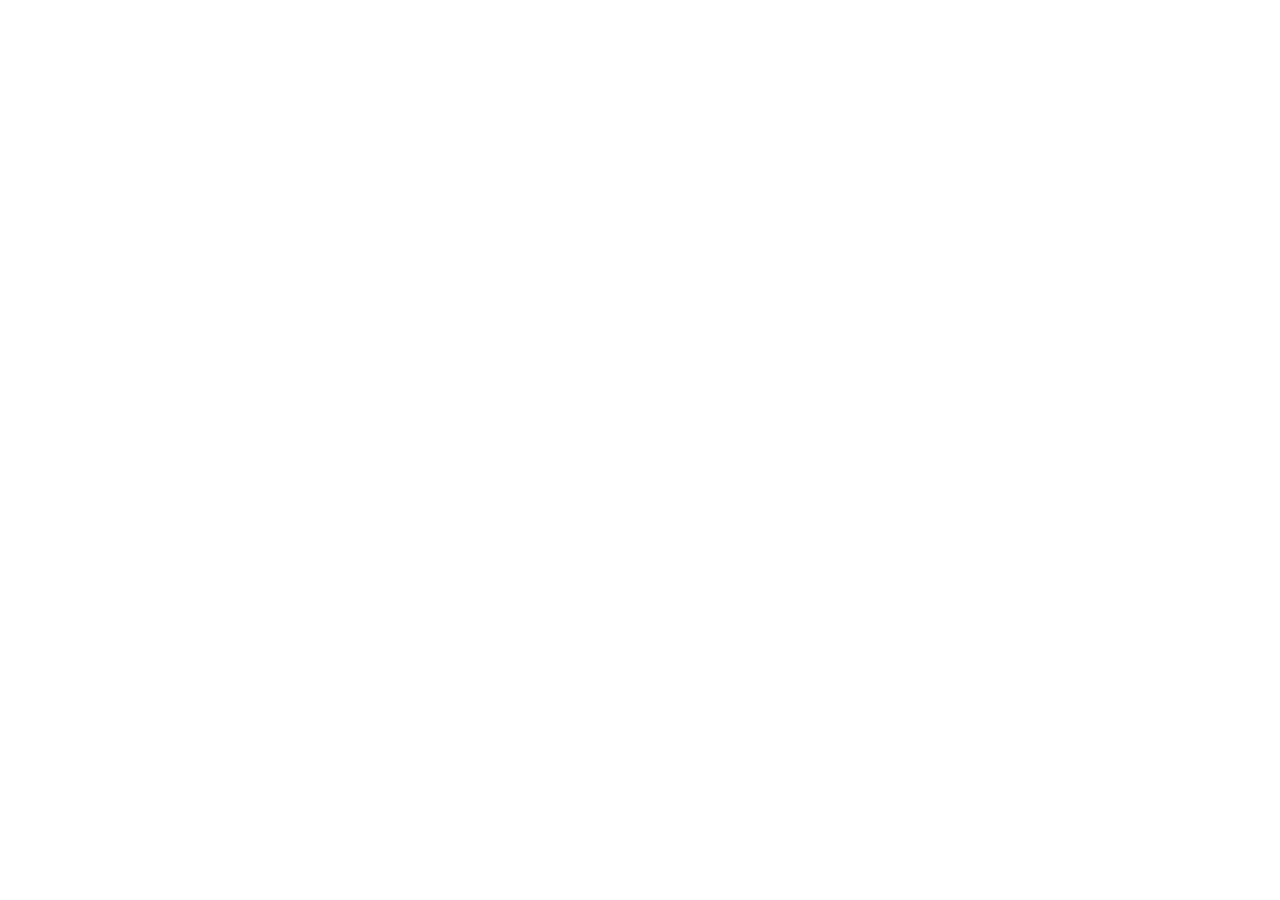
==== index.html @ c3587091 "fourth commit upload index.html" ====
<!DOCTYPE html>
<html lang="en">
<head>
    <meta charset="UTF-8">
    <meta name="viewport" content="width=device-width, initial-scale=1.0">
    <title>FlowerWeb</title>
    <link rel="stylesheet" href="style.css">
    <link rel="navbar.html" href="navbar.html"> 
</head>

<body>
    
</body>
</html>
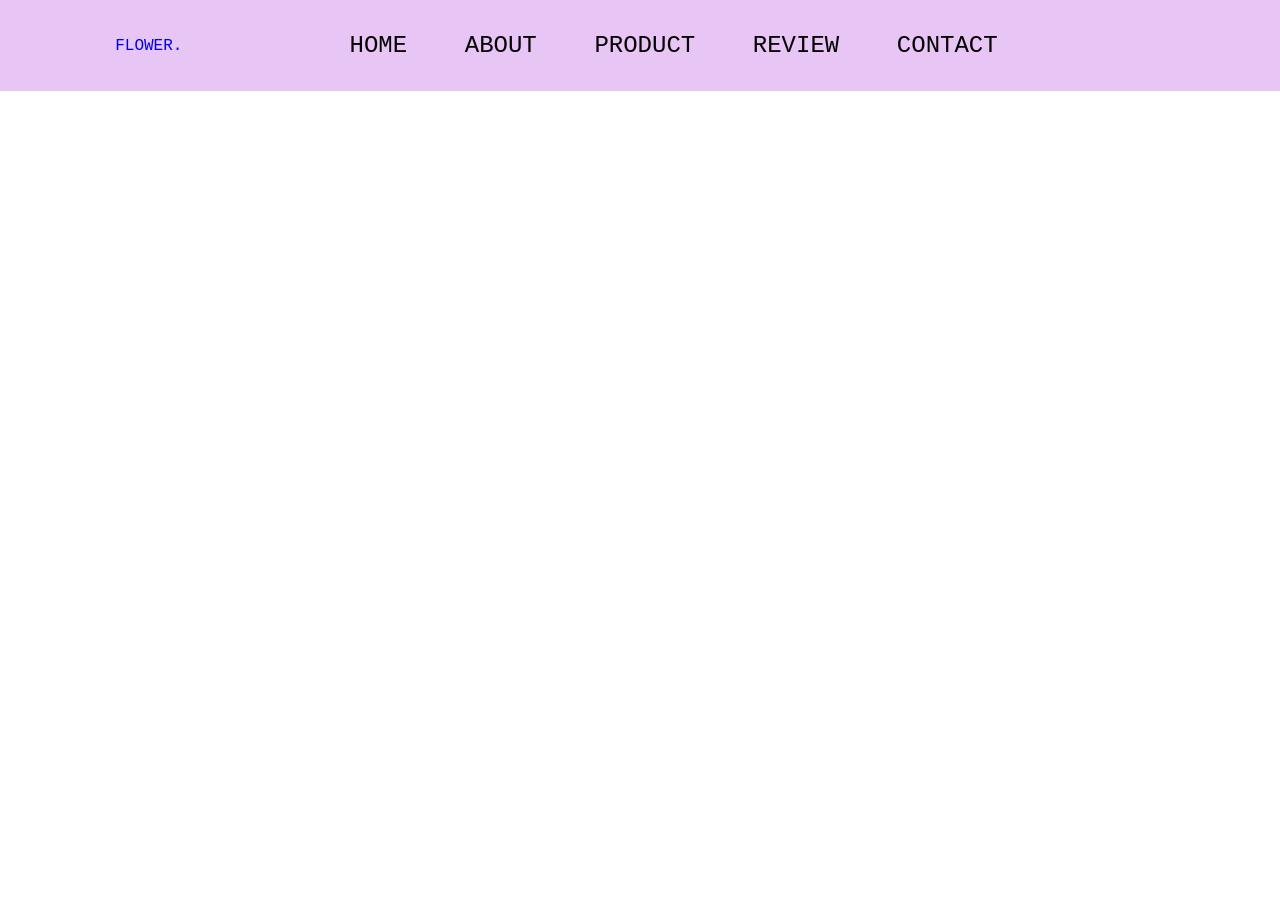
==== commit 31c520b3: "five commit update index.html" ====
--- a/index.html
+++ b/index.html
@@ -3,12 +3,24 @@
 <head>
     <meta charset="UTF-8">
     <meta name="viewport" content="width=device-width, initial-scale=1.0">
-    <title>FlowerWeb</title>
-    <link rel="stylesheet" href="style.css">
-    <link rel="navbar.html" href="navbar.html"> 
+    <title>flowerweb</title>
+    <link rel="stylesheet" href="https://cdnjs.cloudflare.com/ajax/libs/font-awesome/6.4.0/css/all.min.css">
+    <link rel="stylesheet" href="style.css"> 
 </head>
+<body>
 
-<body>
-    
-</body>
+    <div id="navbar-placeholder"></div>
+
+    <script>
+        // navbar.html ෆයිල් එක කියවා ගෙන එන්න (Fetch)
+        fetch('navbar.html')
+            .then(response => response.text())
+            .then(data => {
+                // ලබාගත් කෝඩ් එක උඩ තියෙන div එක ඇතුලට දමන්න
+                document.getElementById('navbar-placeholder').innerHTML = data;
+            })
+            .catch(error => console.error('Error loading navbar:', error));
+    </script>
+
+    </body>
 </html>
--- a/style.css
+++ b/style.css
@@ -0,0 +1,132 @@
+:root{
+    --pink:var(--pink);
+
+
+
+}
+*{
+    margin: 0;
+    padding: 0;
+    font-family: 'Courier New', Courier, monospace;
+    outline: none;
+    border: none;
+    text-decoration: none;
+    text-transform: capitalize;
+    transition: 2s linear;
+    
+}
+
+html{
+    font-size: 100%;
+    scroll-padding-top: 8rem;
+    scroll-behavior: smooth;
+    overflow: hidden;
+}
+
+header{
+    position: fixed;
+    top: 0;
+    left: 0;
+    right: 0;
+    background: rgb(231, 197, 245);
+    padding: 2rem 9%;
+    display: flex;
+    align-items: center;
+    justify-content: space-between;
+    z-index: 1000;
+    box-shadow: 0.5rem 0rem rgb(0,0,0,1);
+}
+
+header .logo span{
+    color: var(--green);
+}
+
+header .navbar a{
+    font-size: 1.5rem;
+    padding: 0 1.5rem;
+    color: rgb(5, 0, 0)
+}
+
+header .navbar a:hover{
+   color: rgb(246, 3, 165);
+}
+
+
+
+
+
+
+
+
+
+
+
+
+
+
+
+
+
+
+
+
+
+
+
+
+
+
+
+
+
+
+
+
+
+
+
+
+
+
+
+
+
+
+
+
+
+
+
+
+
+
+
+
+
+
+
+
+
+
+
+
+
+
+
+
+@media (max-width:991px){
+
+    html{
+        font-size: 55%;
+
+    }
+    header{
+        padding: 2rem;
+    }
+}
+
+
+@media (max-width:768px){
+
+    header
+}
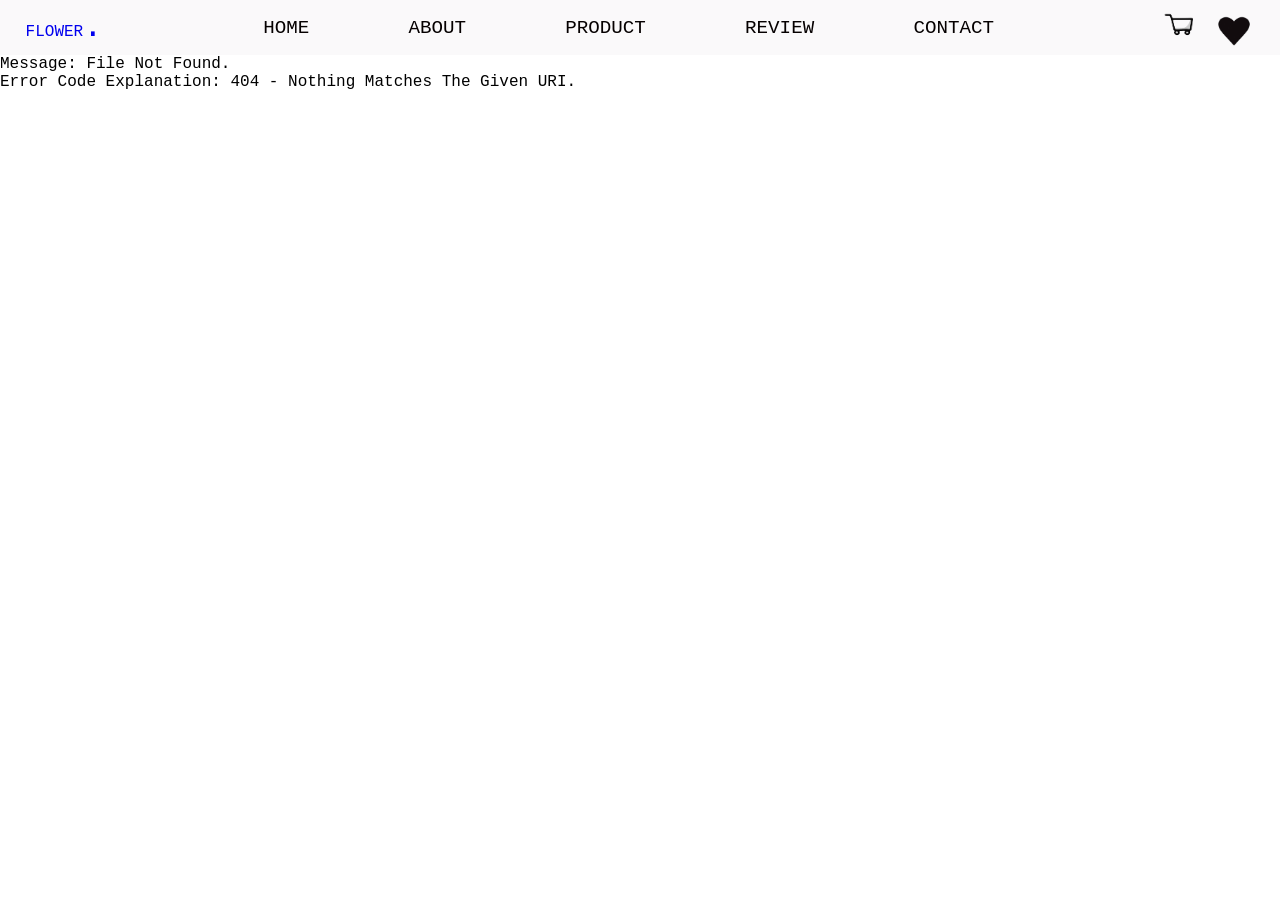
==== commit 0970fb02: "six commit upload pictures" ====
--- a/index.html
+++ b/index.html
@@ -10,14 +10,26 @@
 <body>
 
     <div id="navbar-placeholder"></div>
+    <div id="home-placeholder"></div>
 
     <script>
-        // navbar.html ෆයිල් එක කියවා ගෙන එන්න (Fetch)
+        
         fetch('navbar.html')
             .then(response => response.text())
             .then(data => {
-                // ලබාගත් කෝඩ් එක උඩ තියෙන div එක ඇතුලට දමන්න
+    
                 document.getElementById('navbar-placeholder').innerHTML = data;
+            })
+            .catch(error => console.error('Error loading navbar:', error));
+    </script>
+
+    <script>
+        
+        fetch('home.html')
+            .then(response => response.text())
+            .then(data => {
+    
+                document.getElementById('home-placeholder').innerHTML = data;
             })
             .catch(error => console.error('Error loading navbar:', error));
     </script>
--- a/style.css
+++ b/style.css
@@ -28,27 +28,27 @@
     top: 0;
     left: 0;
     right: 0;
-    background: rgb(231, 197, 245);
-    padding: 2rem 9%;
+    background: rgb(250, 249, 250);
+    padding: 0rem 2%;
     display: flex;
     align-items: center;
     justify-content: space-between;
-    z-index: 1000;
-    box-shadow: 0.5rem 0rem rgb(0,0,0,1);
+    z-index: 100;
+    box-shadow: 0.8rem 0rem rgb(0, 0, 0);
 }
 
 header .logo span{
-    color: var(--green);
+    font-size: 2rem;
 }
 
 header .navbar a{
-    font-size: 1.5rem;
-    padding: 0 1.5rem;
+    font-size: 1.2rem;
+    padding:  2.8rem;
     color: rgb(5, 0, 0)
 }
 
 header .navbar a:hover{
-   color: rgb(246, 3, 165);
+    color: rgb(246, 3, 165);
 }
 
 
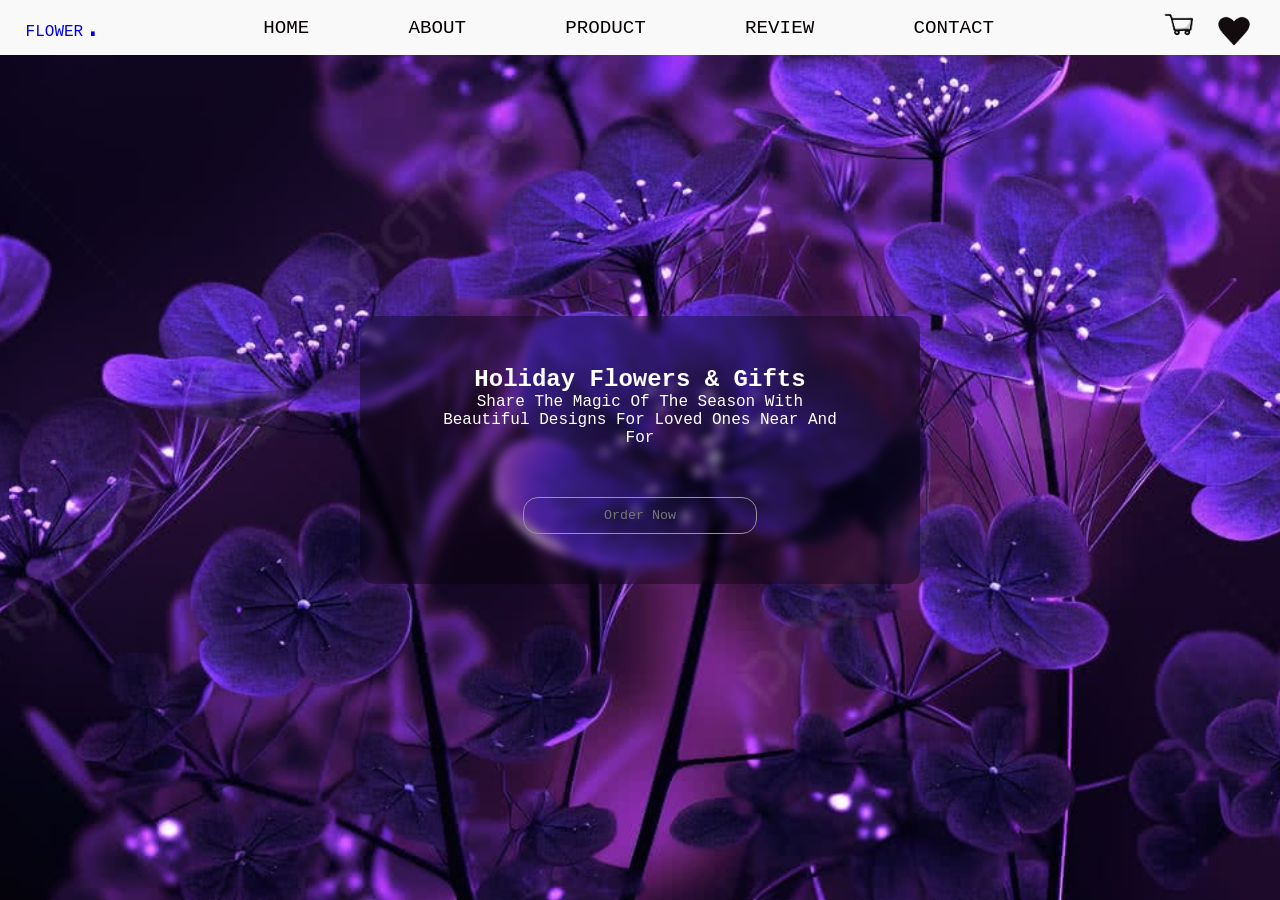
==== commit a6eefa18: "eight commit create about.html" ====
--- a/index.html
+++ b/index.html
@@ -34,5 +34,7 @@
             .catch(error => console.error('Error loading navbar:', error));
     </script>
 
+    
+
     </body>
 </html>
--- a/style.css
+++ b/style.css
@@ -52,6 +52,75 @@
 }
 
 
+/************************************************************************** Home Page *******************************************************************************/
+
+.home-pic{
+    position: relative;
+    width: 100%;
+    height: 100vh;
+    overflow: hidden;
+    
+}
+
+.home-pic img{
+    width: 100%;
+    height: 100%;
+    object-fit: cover;
+}
+
+.home-box{
+    position: absolute;
+    top: 50%;
+    left: 50%;
+    transform: translate(-50%, -50%);
+
+    text-align: center;
+    color: white;
+
+    background: rgba(0, 0, 0, 0.35);
+    backdrop-filter: blur(5px);
+    -webkit-backdrop-filter: blur(-5px);
+
+    padding: 50px 80px;
+    border-radius: 15px;
+    max-width: 400px;
+    max-height: 800px;
+ }
+
+.title h2 {
+    font-size: 32px;
+    font-family: 'Segoe UI', Tahoma, Geneva, Verdana, sans-serif;
+   /* margin-bottom: 10px;*/
+    margin-top: 40px;
+}
+
+.sub-title p{
+    font-size: 16px;
+    margin-bottom: 40px;
+    /*margin-top: 10px;*/
+    line-height: 1.5;
+}
+
+.home-box button{
+    padding: 10px 80px;
+    margin-top: 50px;
+    border: 1px solid rgb(151, 149, 149);
+    background: transparent;
+    color: rgb(117, 117, 118);
+    cursor: pointer;
+    transition: 0.3s;
+    border-radius: 15px;
+}
+
+.home-box button:hover{
+    background: rgb(245, 243, 243);
+    color: black;
+    border-radius: 20px;
+}
+
+
+
+
 
 
 
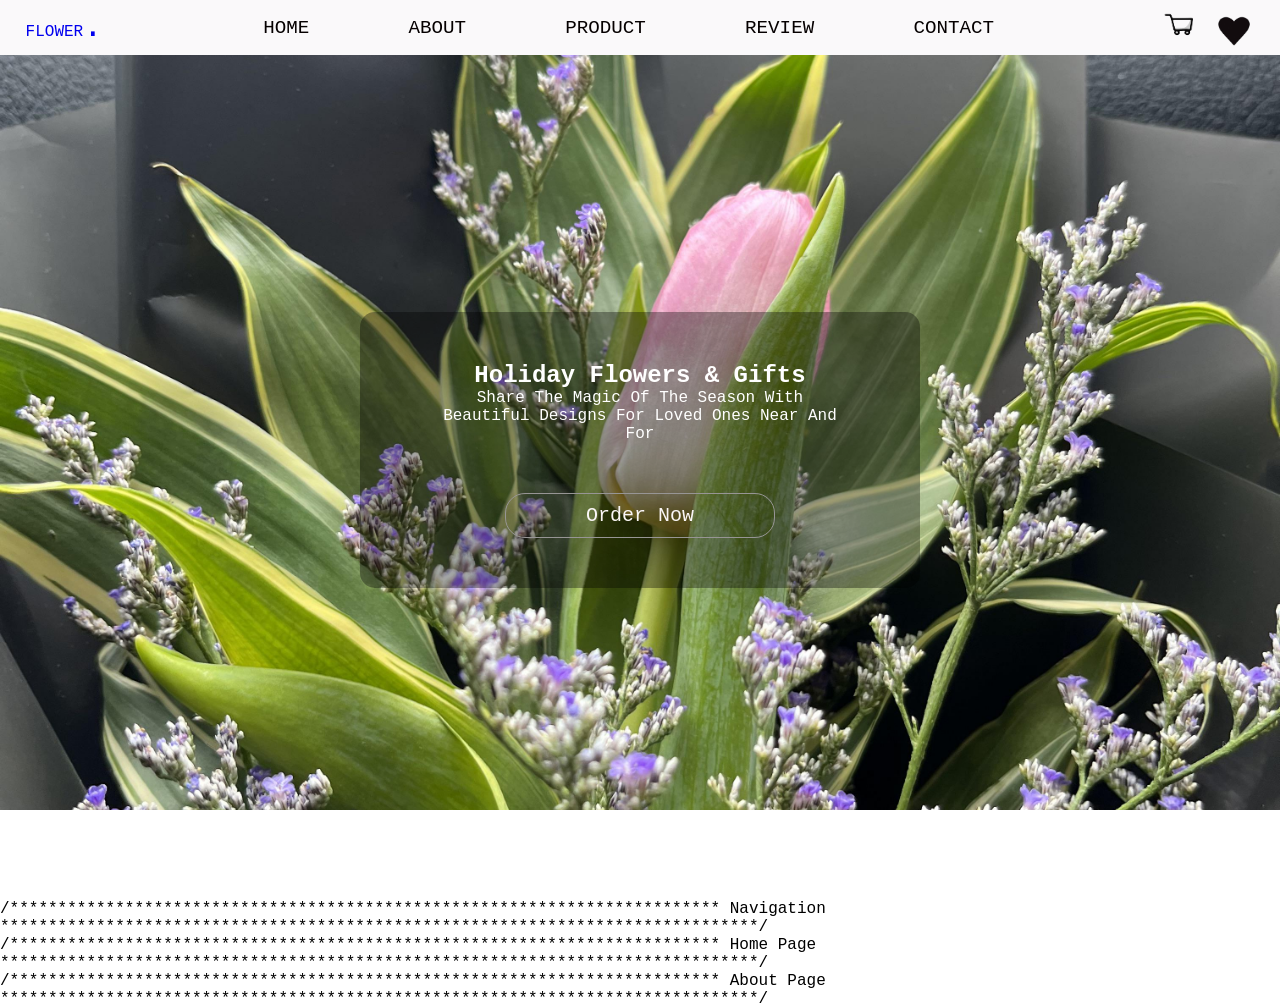
==== commit c7a934e5: "night commit update picture" ====
--- a/index.html
+++ b/index.html
@@ -11,9 +11,12 @@
 
     <div id="navbar-placeholder"></div>
     <div id="home-placeholder"></div>
+    <div id="about-placeholder"></div>
 
+
+
+    /************************************************************************** Navigation *******************************************************************************/
     <script>
-        
         fetch('navbar.html')
             .then(response => response.text())
             .then(data => {
@@ -23,8 +26,8 @@
             .catch(error => console.error('Error loading navbar:', error));
     </script>
 
+    /************************************************************************** Home Page *******************************************************************************/
     <script>
-        
         fetch('home.html')
             .then(response => response.text())
             .then(data => {
@@ -34,6 +37,19 @@
             .catch(error => console.error('Error loading navbar:', error));
     </script>
 
+    /************************************************************************** About Page *******************************************************************************/
+    <script>
+        fetch('about.html')
+            .then(response => response.text())
+            .then(data => {
+    
+                document.getElementById('about-placeholder').innerHTML = data;
+            })
+            .catch(error => console.error('Error loading navbar:', error));
+    </script>
+
+
+
     
 
     </body>
--- a/style.css
+++ b/style.css
@@ -64,7 +64,7 @@
 
 .home-pic img{
     width: 100%;
-    height: 100%;
+    height: 90%;
     object-fit: cover;
 }
 
@@ -78,8 +78,8 @@
     color: white;
 
     background: rgba(0, 0, 0, 0.35);
-    backdrop-filter: blur(5px);
-    -webkit-backdrop-filter: blur(-5px);
+    backdrop-filter: blur(0px);
+    -webkit-backdrop-filter: blur(-2px);
 
     padding: 50px 80px;
     border-radius: 15px;
@@ -103,13 +103,14 @@
 
 .home-box button{
     padding: 10px 80px;
+    font-size: 20px;
     margin-top: 50px;
     border: 1px solid rgb(151, 149, 149);
     background: transparent;
-    color: rgb(117, 117, 118);
+    color: rgb(250, 246, 246);
     cursor: pointer;
     transition: 0.3s;
-    border-radius: 15px;
+    border-radius: 20px;
 }
 
 .home-box button:hover{
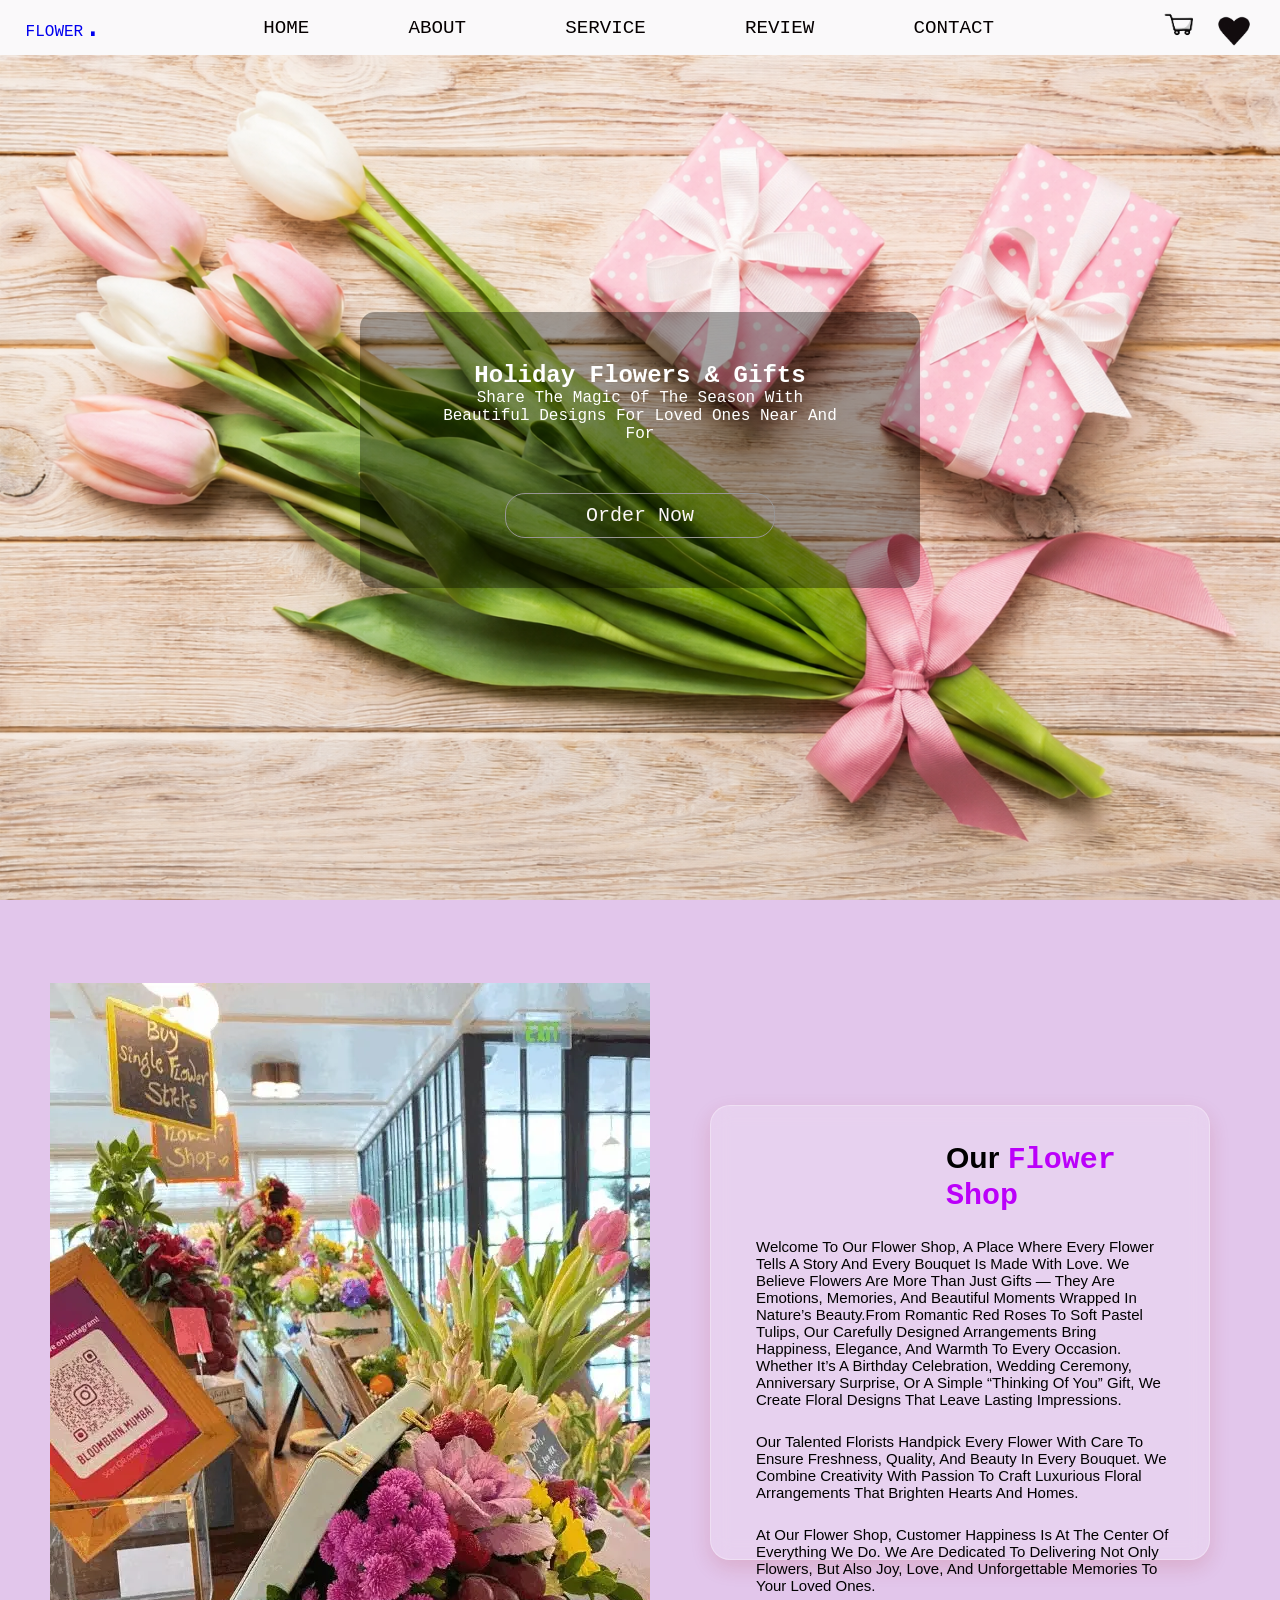
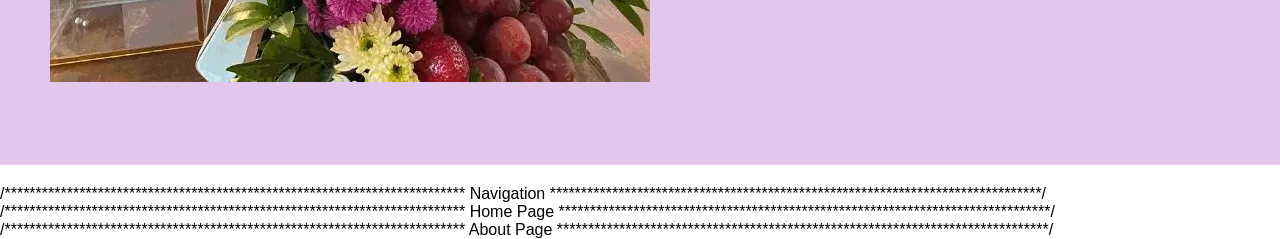
==== commit 38a02324: "fourteen commit service.html" ====
--- a/index.html
+++ b/index.html
@@ -38,15 +38,57 @@
     </script>
 
     /************************************************************************** About Page *******************************************************************************/
+     <!DOCTYPE html>
+<html lang="en">
+<head>
+    <meta charset="UTF-8">
+    <meta name="viewport" content="width=device-width, initial-scale=1.0">
+    <title>Load About Page</title>
+
+    <style>
+        body{
+            font-family: Arial, sans-serif;
+            margin: 0;
+            padding: 0;
+        }
+
+        #about-placeholder{
+            width: 100%;
+        }
+    </style>
+</head>
+<body>
+
+    <!-- About page load wena place eka -->
+    <div id="about-placeholder"></div>
+
+
     <script>
-        fetch('about.html')
-            .then(response => response.text())
+        fetch('./about.html')
+            .then(response => {
+
+                if (!response.ok) {
+                    throw new Error("about.html file not found");
+                }
+
+                return response.text();
+            })
+
             .then(data => {
-    
+
                 document.getElementById('about-placeholder').innerHTML = data;
+
             })
-            .catch(error => console.error('Error loading navbar:', error));
+
+            .catch(error => {
+
+                console.error('Error loading about page:', error);
+
+            });
     </script>
+
+</body>
+</html>
 
 
 
--- a/style.css
+++ b/style.css
@@ -64,7 +64,7 @@
 
 .home-pic img{
     width: 100%;
-    height: 90%;
+    height: 100%;
     object-fit: cover;
 }
 
@@ -119,84 +119,62 @@
     border-radius: 20px;
 }
 
+/************************************************************************** About Page *******************************************************************************/
 
-
-
-
-
-
-
-
-
-
-
-
-
-
-
-
-
-
-
-
-
-
-
-
-
-
-
-
-
-
-
-
-
-
-
-
-
-
-
-
-
-
-
-
-
-
-
-
-
-
-
-
-
-
-
-
-
-
-
-
-
-
-
-
-
-@media (max-width:991px){
-
-    html{
-        font-size: 55%;
-
-    }
-    header{
-        padding: 2rem;
-    }
+.ab-img{
+    background-color: #e2c6eb;
+    display: flex;
+    justify-content: center;
+    align-items: center;
+    padding: 50px;
+    margin-bottom: 20px;
+    gap: 40px;
+    height: 85vh;
+    
 }
 
+.card{
+    width: 400px;
+    padding: 35px;
 
-@media (max-width:768px){
+    background: rgba(255, 255, 255, 0.2);
+    border-radius: 20px;
 
-    header
-}+    backdrop-filter: blur(10px);
+    -webkit-backdrop-filter: blur(10px);
+
+    border: 1px solid rgba(255,255,255,0.3);
+
+    box-shadow: 0 8px 32px rgba(0,0,0,0.1);
+
+    color: rgb(0, 0, 0);
+    
+    width: 100%;
+    height: 50%;
+    margin-left: 20px;
+    margin-right: 20px;
+    border-radius: 20px;
+    box-shadow: 0 8px 20px rgba(177, 31, 31, 0.15);
+}
+
+.card-sp{
+    color: #bb00fa;
+
+}
+
+.card h2{
+    font-size: 30px;
+    margin-left: 200px;
+    font-family: 'Trebuchet MS', 'Lucida Sans Unicode', 'Lucida Grande', 'Lucida Sans', Arial, sans-serif;
+}
+
+.card p{
+    font-size: 15px;
+    font-family: 'Franklin Gothic Medium', 'Arial Narrow', Arial, sans-serif;
+    margin-top: 25px;
+    margin-left: 10px;
+
+}
+
+/************************************************************************** Service Page *******************************************************************************/
+
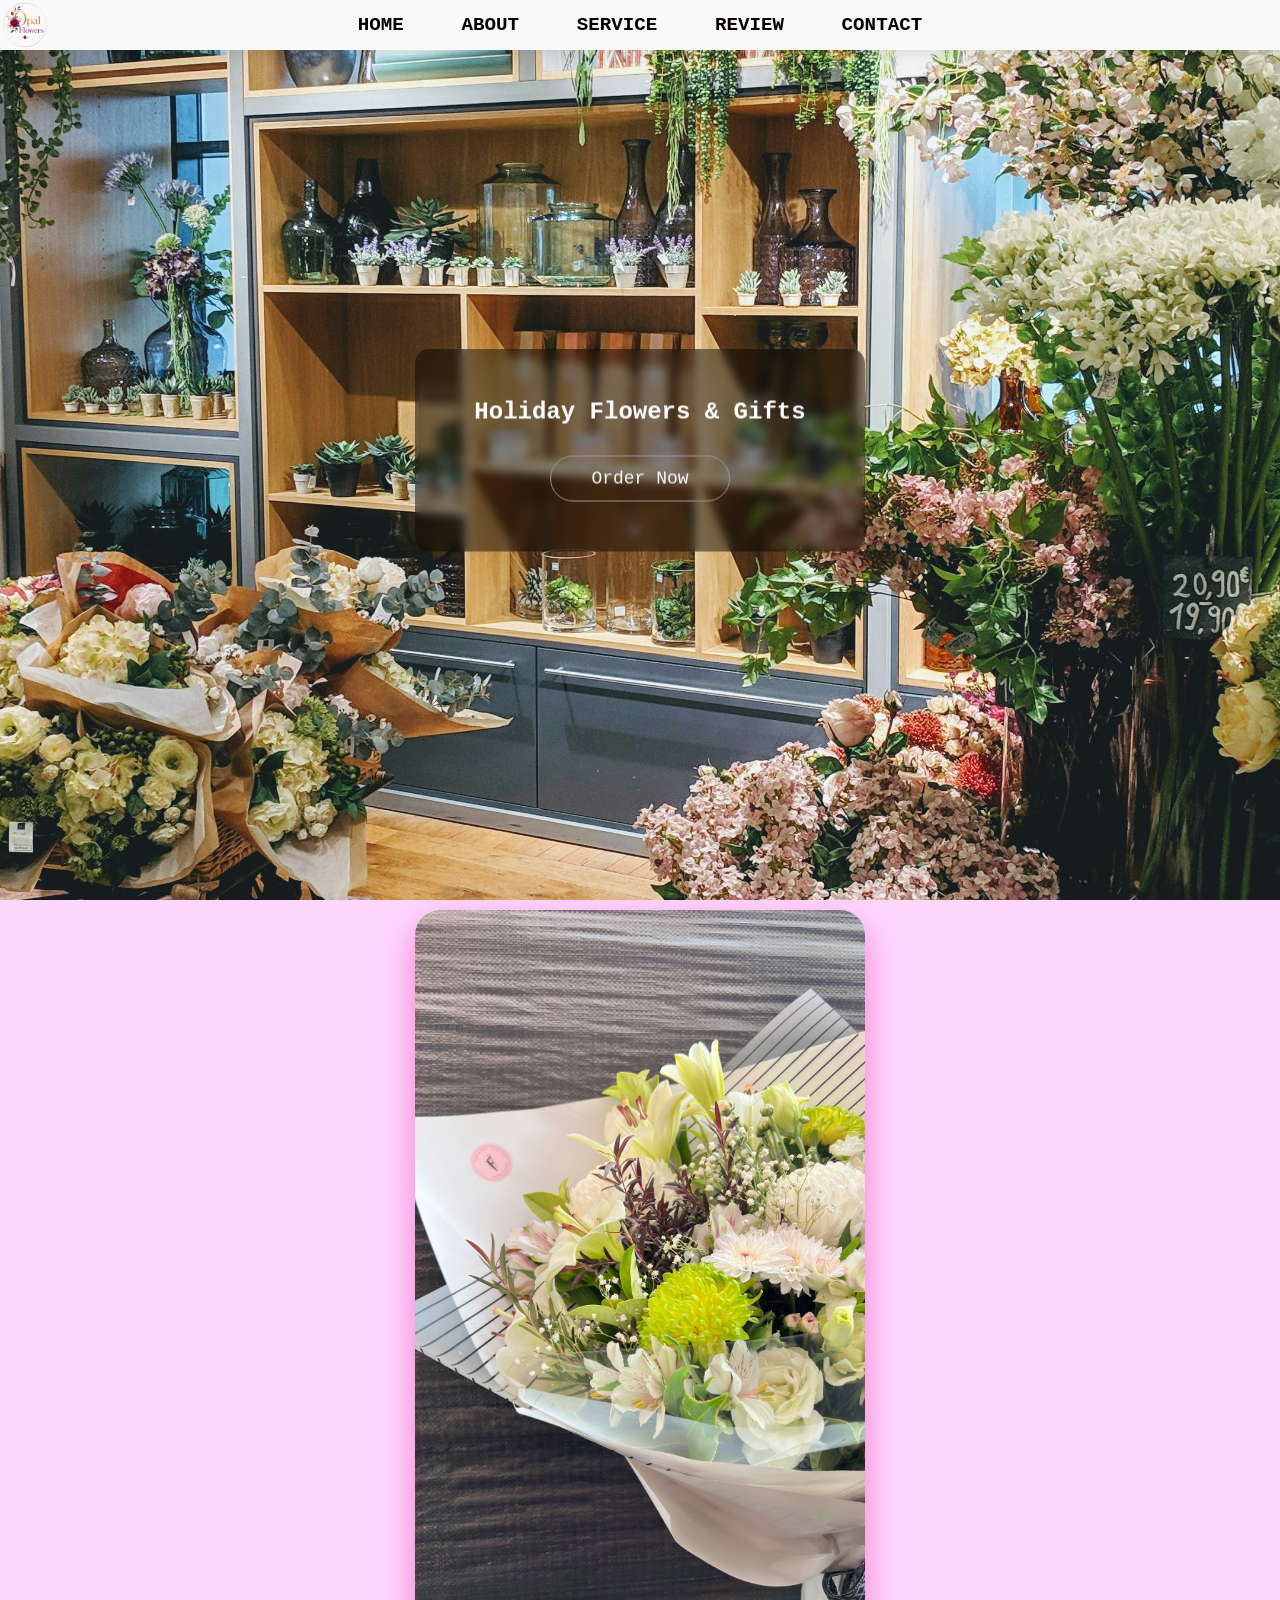
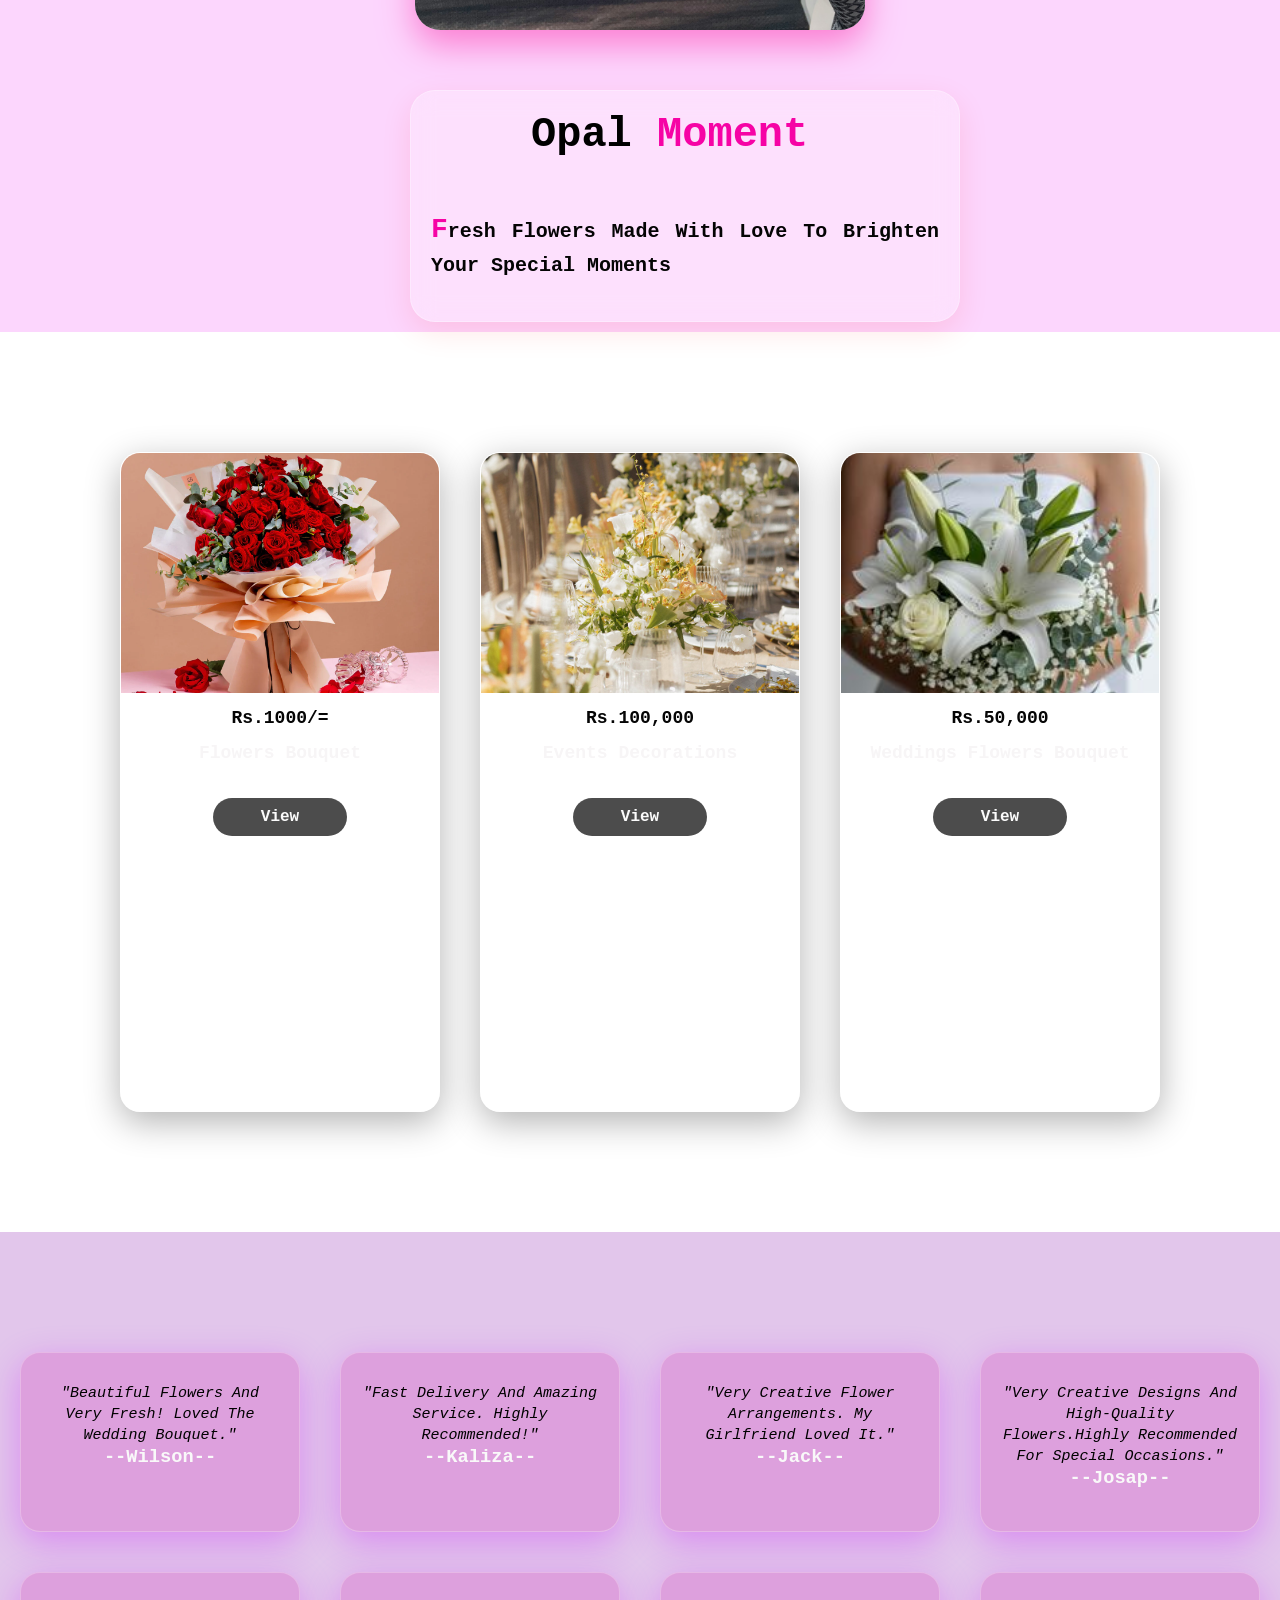
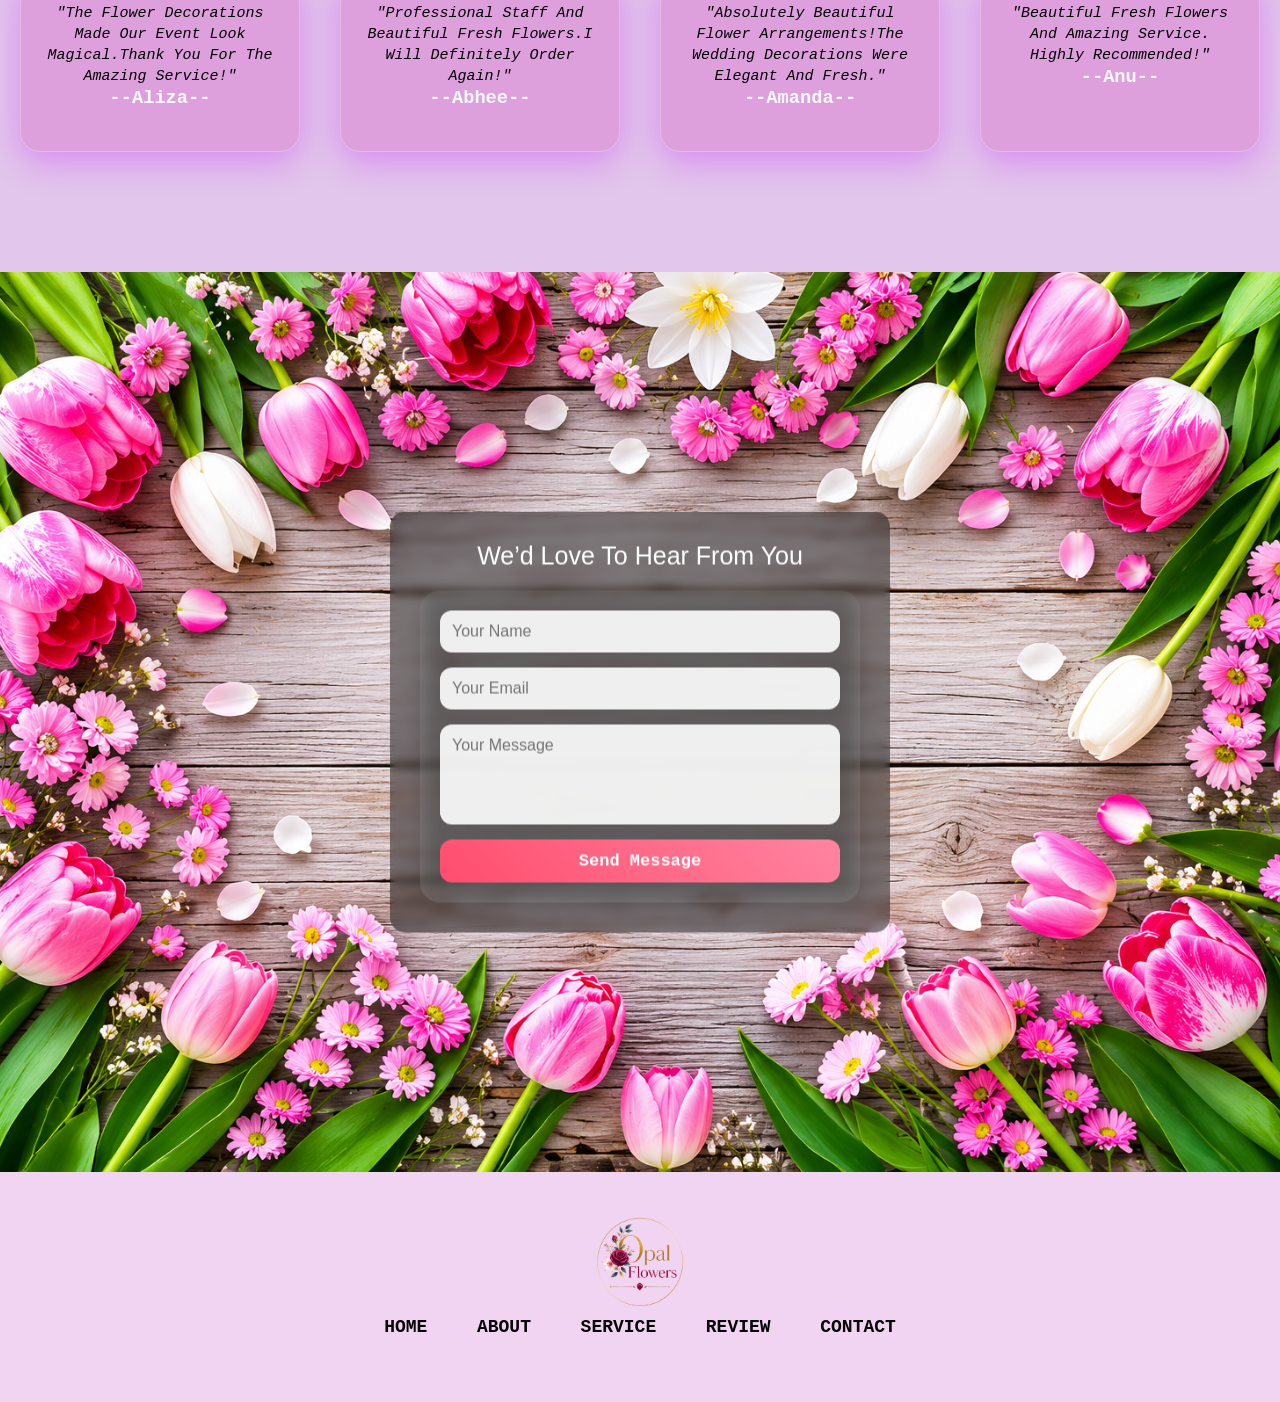
==== commit 41194705: "Twentytwo commit update new flower web" ====
--- a/index.html
+++ b/index.html
@@ -3,96 +3,85 @@
 <head>
     <meta charset="UTF-8">
     <meta name="viewport" content="width=device-width, initial-scale=1.0">
-    <title>flowerweb</title>
-    <link rel="stylesheet" href="https://cdnjs.cloudflare.com/ajax/libs/font-awesome/6.4.0/css/all.min.css">
-    <link rel="stylesheet" href="style.css"> 
+    <title>Flower Website</title>
+    <link rel="stylesheet" href="style.css">
 </head>
 <body>
 
     <div id="navbar-placeholder"></div>
+
     <div id="home-placeholder"></div>
+
     <div id="about-placeholder"></div>
 
+    <div id="service-placeholder"></div>
+
+    <div id="review-placeholder"></div>
+
+    <div id="contact-placeholder"></div>
+
+    <div id="footer-placeholder"></div>
 
 
-    /************************************************************************** Navigation *******************************************************************************/
     <script>
+        // // Navbar එක Fetch කිරීම
         fetch('navbar.html')
             .then(response => response.text())
             .then(data => {
-    
                 document.getElementById('navbar-placeholder').innerHTML = data;
             })
             .catch(error => console.error('Error loading navbar:', error));
-    </script>
 
-    /************************************************************************** Home Page *******************************************************************************/
-    <script>
+        // Home Section එක Fetch කිරීම
         fetch('home.html')
             .then(response => response.text())
             .then(data => {
-    
                 document.getElementById('home-placeholder').innerHTML = data;
             })
-            .catch(error => console.error('Error loading navbar:', error));
+            .catch(error => console.error('Error loading home section:', error));
+
+        // // About Section එක Fetch කිරීම
+        fetch('about.html')
+            .then(response => response.text())
+            .then(data => {
+            document.getElementById('about-placeholder').innerHTML = data;
+            })
+            .catch(error => console.error('Error loading about section:', error));
+
+        // Service Section එක Fetch කිරීම
+        fetch('service.html')
+            .then(response => response.text())
+            .then(data => {
+                document.getElementById('service-placeholder').innerHTML = data;
+            })
+            .catch(error => console.error('Error loading service section:', error));
+
+        // Review Section එක Fetch කිරීම
+        fetch('review.html')
+            .then(response => response.text())
+            .then(data => {
+                document.getElementById('review-placeholder').innerHTML = data;
+            })
+            .catch(error => console.error('Error loading review section:', error));
+
+        // Contact Section එක Fetch කිරීම
+        fetch('contact.html')
+            .then(response => response.text())
+            .then(data => {
+                document.getElementById('contact-placeholder').innerHTML = data;
+            })
+            .catch(error => console.error('Error loading review section:', error));
+
+
+        // Footer එක Fetch කිරීම
+        fetch('footer.html')
+            .then(response => response.text())
+            .then(data => {
+                document.getElementById('footer-placeholder').innerHTML = data;
+            })
+            .catch(error => console.error('Error loading footer:', error));
     </script>
 
-    /************************************************************************** About Page *******************************************************************************/
-     <!DOCTYPE html>
-<html lang="en">
-<head>
-    <meta charset="UTF-8">
-    <meta name="viewport" content="width=device-width, initial-scale=1.0">
-    <title>Load About Page</title>
-
-    <style>
-        body{
-            font-family: Arial, sans-serif;
-            margin: 0;
-            padding: 0;
-        }
-
-        #about-placeholder{
-            width: 100%;
-        }
-    </style>
-</head>
-<body>
-
-    <!-- About page load wena place eka -->
-    <div id="about-placeholder"></div>
-
-
-    <script>
-        fetch('./about.html')
-            .then(response => {
-
-                if (!response.ok) {
-                    throw new Error("about.html file not found");
-                }
-
-                return response.text();
-            })
-
-            .then(data => {
-
-                document.getElementById('about-placeholder').innerHTML = data;
-
-            })
-
-            .catch(error => {
-
-                console.error('Error loading about page:', error);
-
-            });
-    </script>
-
+    <script src="script.js"></script>
 </body>
-</html>
-
-
-
-    
-
-    </body>
 </html>
--- a/style.css
+++ b/style.css
@@ -1,9 +1,9 @@
-:root{
-    --pink:var(--pink);
-
-
-
-}
+/* ========================================== Root Variables & Reset ========================================== */
+:root {
+    --pink: #ff4d6d;
+    --purple: #bb00fa;
+}
+
 *{
     margin: 0;
     padding: 0;
@@ -12,54 +12,76 @@
     border: none;
     text-decoration: none;
     text-transform: capitalize;
-    transition: 2s linear;
-    
+    transition: 0.3s linear;
+    box-sizing: border-box; /* Elements පිටතට පැනීම සහ පින්තූර කැපී යාම වළක්වයි */
+}
+
+body {
+    position: relative;
+    overflow-x: hidden;
 }
 
 html{
     font-size: 100%;
     scroll-padding-top: 8rem;
     scroll-behavior: smooth;
-    overflow: hidden;
-}
-
-header{
+    overflow-y: auto;
+}
+
+/* ========================================== Header ========================================== */
+header {
     position: fixed;
     top: 0;
     left: 0;
     right: 0;
     background: rgb(250, 249, 250);
-    padding: 0rem 2%;
+   /* padding: 0.5rem 1.5rem;*/
     display: flex;
     align-items: center;
     justify-content: space-between;
     z-index: 100;
-    box-shadow: 0.8rem 0rem rgb(0, 0, 0);
-}
-
-header .logo span{
-    font-size: 2rem;
-}
-
-header .navbar a{
+    box-shadow: 0rem 0.2rem 1rem rgba(0,0,0,0.1);
+}
+
+header .logo {
+    /* margin-left: auto;  ← මේක ඉවත් කළා, logo left එකේ තියෙනවා */
+}
+
+header .logo img {
+    height: 80px;
+}
+
+header .navbar {
+    position: absolute;
+    left: 50%;
+    transform: translateX(-50%);
+}
+
+header .navbar a {
     font-size: 1.2rem;
-    padding:  2.8rem;
-    color: rgb(5, 0, 0)
-}
-
-header .navbar a:hover{
+    font-weight: bolder;
+    padding: 0.5rem 1.5rem;
+    color: rgb(5, 0, 0);
+    text-decoration: none;
+}
+
+header .navbar a:hover {
     color: rgb(246, 3, 165);
 }
 
-
-/************************************************************************** Home Page *******************************************************************************/
-
+header .icons {
+    display: flex;
+    align-items: center;
+    gap: 0.5rem;
+    margin-left: auto; /* ← icons right side එකට */
+}
+
+/* ========================================== Home Page ========================================== */
 .home-pic{
     position: relative;
     width: 100%;
     height: 100vh;
     overflow: hidden;
-    
 }
 
 .home-pic img{
@@ -73,108 +95,622 @@
     top: 50%;
     left: 50%;
     transform: translate(-50%, -50%);
-
     text-align: center;
     color: white;
-
-    background: rgba(0, 0, 0, 0.35);
-    backdrop-filter: blur(0px);
-    -webkit-backdrop-filter: blur(-2px);
-
-    padding: 50px 80px;
+    background: rgba(0, 0, 0, 0.45); 
+    backdrop-filter: blur(5px);
+    -webkit-backdrop-filter: blur(5px);
+    padding: 50px 40px;
     border-radius: 15px;
-    max-width: 400px;
-    max-height: 800px;
- }
+    width: 90%;
+    max-width: 450px;
+}
 
 .title h2 {
     font-size: 32px;
     font-family: 'Segoe UI', Tahoma, Geneva, Verdana, sans-serif;
-   /* margin-bottom: 10px;*/
-    margin-top: 40px;
-}
-
-.sub-title p{
+    margin-top: 20px;
+}
+
+/*.sub-title p{
     font-size: 16px;
-    margin-bottom: 40px;
-    /*margin-top: 10px;*/
+    margin-bottom: 30px;
     line-height: 1.5;
-}
+}*/
 
 .home-box button{
-    padding: 10px 80px;
-    font-size: 20px;
-    margin-top: 50px;
+    padding: 12px 40px;
+    font-size: 18px;
     border: 1px solid rgb(151, 149, 149);
     background: transparent;
     color: rgb(250, 246, 246);
     cursor: pointer;
     transition: 0.3s;
-    border-radius: 20px;
+    border-radius: 50px;
+    margin-top: 30px;
 }
 
 .home-box button:hover{
     background: rgb(245, 243, 243);
     color: black;
-    border-radius: 20px;
-}
-
-/************************************************************************** About Page *******************************************************************************/
-
+}
+
+/* ========================================== About Page ========================================== */
 .ab-img{
-    background-color: #e2c6eb;
+    min-height: 100vh;
+    width: 100%;
     display: flex;
     justify-content: center;
     align-items: center;
-    padding: 50px;
+    gap: 60px;
+    padding: 10px 8%;
+    flex-wrap: wrap;
+    background-color: #fcd6fd;
+}
+
+ 
+.ab-img img{
+    width: 450px;
+    height: 80vh;
+    border-radius: 25px;
+      
+    object-fit: cover;
+    box-shadow: 0 15px 35px  rgb(251, 125, 209);
+    transition: 0.4s ease;
+}
+
+.ab-img img:hover{
+    transform: scale(1.03);
+}
+
+ 
+.card{
+    max-width: 550px;
+    padding: 20px;
+    border-radius: 25px;
+    background: rgba(255,255,255,0.25);
+    backdrop-filter: blur(12px);
+    -webkit-backdrop-filter: blur(12px);
+    border: 1px solid rgba(255,255,255,0.3);
+    box-shadow: 0 10px 30px rgba(255, 0, 0, 0.1);
+    margin-left: 90px;
+}
+
+ 
+.card h2{
+    font-size: 42px;
+    color: var(--dark);
+    margin-bottom: 50px;
+   /* line-height: 1.2;*/
+    margin-left: 100px;
+}
+
+.card-sp{
+    color:  rgb(246, 3, 165);
+}
+
+.ab-img img:hover{
+    box-shadow: 0 15px 35px  rgb(240, 76, 240);
+}
+
+ 
+.card p{
+    font-size: 20px;
+    font-weight: bold;
+    color: #444;
+    line-height: 1.5;
     margin-bottom: 20px;
+    text-align: justify;
+    color: #040404;
+}
+
+ 
+.card p::first-letter{
+    font-size: 28px;
+    font-weight: bold;
+    color: rgb(246, 3, 165);
+}
+
+/* ===================== RESPONSIVE ===================== */
+@media(max-width: 900px){
+
+    .ab-img{
+        flex-direction: column;
+        text-align: center;
+        padding: 60px 20px;
+    }
+
+    .card{
+        padding: 30px;
+    }
+
+    .card h2{
+        font-size: 34px;
+    }
+
+    .card p{
+        text-align: center;
+    }
+}
+ 
+/* ========================================== Service Page ========================================== */
+.service-page {
+    position: relative;
+    min-height: 50vh;
+    width: 100%;
+    /* පසුබිම් පින්තූරය මෙතැනට ලබා දී ඇත */
+  /*  background: url('assets/service-background.jpg') no-repeat center center fixed;*/
+     
+    background-size: cover;
+    overflow-x: hidden;
+
+
+}
+
+/* මුළු පිටුවම වැසී යන සේ තිබූ body::before එක වෙනුවට, background එක පමණක් blur කිරීමට pseudo-element එකක් භාවිතා කර ඇත */
+
+.service-container {
+    position: relative;
+    display: flex;
+    justify-content: center;
+    gap: 40px; 
+    background: url('assets/service-background.jpg') no-repeat center center fixed;
+    min-height: 100vh;
+    width: 100%;
+
+     background-size: cover;
+    overflow-x: hidden;
+     
+    flex-wrap: wrap;
+    padding: 120px 20px;
+    z-index: 2; 
+}/* blur එකට උඩින් කාඩ්පත් පෙන්වීමට */
+
+
+.service-card {
+    width: 320px;
+    height: auto; 
+    background: rgba(255, 255, 255, 0.12);
+    border-radius: 20px;
+    overflow: hidden;
+    backdrop-filter: blur(15px);
+    -webkit-backdrop-filter: blur(15px);
+    border: 1px solid rgba(255, 255, 255, 0.25);
+    box-shadow: 0 10px 35px rgba(0,0,0,0.3);
+    text-align: center;
+    transition: 0.4s;
+    color: #fff;
+    padding-bottom: 25px;
+}
+
+.service-card:hover {
+    transform: translateY(-15px) scale(1.03);
+    box-shadow: 0 15px 45px rgba(247, 153, 224, 0.4);
+}
+
+.service-card img {
+    width: 100%;
+    height: 240px;
+    object-fit: cover; 
+    display: block;
+}
+
+.price {
+    margin: 15px 0;
+    font-weight: bold;
+    font-size: 18px;
+    color: #fff;
+}
+
+.name {
+    margin: 15px 0;
+    font-weight: bolder;
+    font-size: 18px;
+    color: rgb(247, 245, 246);;
+}
+
+.btn {
+    display: inline-block;
+    margin-top: 50px;
+    padding: 10px 48px;
+    background: rgba(0, 0, 0, 0.7);
+    color: rgb(251, 251, 251);
+    border-radius: 50px;
+    transition: 0.3s;
+    font-weight: bolder;
+}
+
+.btn:hover {
+    background: #fcd6fd;
+    color: #040404;
+}
+
+/* ==========================================   Boq.page ========================================== */
+
+ 
+
+/* මුළු පිටුවම වැසී යන සේ තිබූ body::before එක වෙනුවට, background එක පමණක් blur කිරීමට pseudo-element එකක් භාවිතා කර ඇත */
+
+.boq {
+    position: relative;
+    display: flex;
+    justify-content: center;
+    gap: 40px; 
+    min-height: 100vh;
+    width: 100%;
+
+     background-size: cover;
+    overflow-x: hidden;
+     
+    flex-wrap: wrap;
+    padding: 30px 80px;
+    z-index: 2; 
+    margin-right: 100px;
+    background-color: rgb(247, 209, 215);
+}/* blur එකට උඩින් කාඩ්පත් පෙන්වීමට */
+
+
+.boq-card {
+    width: 320px;
+    height: 50vh; 
+    background: rgba(255, 2, 226, 0.12);
+    border-radius: 20px;
+    overflow: hidden;
+    backdrop-filter: blur(15px);
+    -webkit-backdrop-filter: blur(15px);
+    border: 1px solid rgba(255, 255, 255, 0.25);
+    box-shadow: 0 10px 35px rgba(0,0,0,0.3);
+    text-align: center;
+    transition: 0.4s;
+     
+    padding-bottom: 10px;
+}
+
+.boq-card:hover {
+    transform: translateY(-15px) scale(1.03);
+    box-shadow: 0 15px 45px rgba(247, 153, 224, 0.4);
+}
+
+.boq-card img {
+    width: 100%;
+    height: 240px;
+    object-fit: cover; 
+    display: block;
+}
+
+.price {
+    margin: 15px 0;
+    font-weight: bold;
+    font-size: 18px;
+    color: #050505;
+}
+
+ 
+
+.btn {
+    display: inline-block;
+    margin-top: 20px;
+    padding: 10px 48px;
+    background: rgba(0, 0, 0, 0.7);
+    color: rgb(251, 251, 251);
+    border-radius: 50px;
+    transition: 0.3s;
+    font-weight: bolder;
+}
+
+.btn:hover {
+    background: #fcd6fd;
+    color: #040404;
+}
+/* ========================================== Deacarations Page ========================================== */
+
+.boq {
+    position: relative;
+    display: flex;
+    justify-content: center;
+    gap: 40px; 
+    min-height: 100vh;
+    width: 100%;
+
+     background-size: cover;
+    overflow-x: hidden;
+     
+    flex-wrap: wrap;
+    padding: 30px 80px;
+    z-index: 2; 
+    margin-right: 100px;
+    background-color: rgb(247, 209, 215);
+
+}/* blur එකට උඩින් කාඩ්පත් පෙන්වීමට */
+
+
+.boq-card {
+    width: 320px;
+    height: 50vh; 
+    background: rgba(255, 255, 255, 0.12);
+    border-radius: 20px;
+    overflow: hidden;
+    backdrop-filter: blur(15px);
+    -webkit-backdrop-filter: blur(15px);
+    border: 1px solid rgba(255, 255, 255, 0.25);
+    box-shadow: 0 10px 35px rgba(0,0,0,0.3);
+    text-align: center;
+    transition: 0.4s;
+    color: #fff;
+    padding-bottom: 10px;
+}
+
+.boq-card:hover {
+    transform: translateY(-15px) scale(1.03);
+    box-shadow: 0 15px 45px rgba(247, 153, 224, 0.4);
+}
+
+.boq-card img {
+    width: 100%;
+    height: 240px;
+    object-fit: cover; 
+    display: block;
+}
+
+.price {
+    margin: 15px 0;
+    font-weight: bold;
+    font-size: 18px;
+    color: #050505;
+}
+
+ 
+
+.btn {
+    display: inline-block;
+    margin-top: 20px;
+    padding: 10px 48px;
+    background: rgba(0, 0, 0, 0.7);
+    color: rgb(251, 251, 251);
+    border-radius: 50px;
+    transition: 0.3s;
+    font-weight: bolder;
+}
+
+.btn:hover {
+    background: #fcd6fd;
+    color: #040404;
+}
+
+/* ========================================== Wedding BoqPage ========================================== */
+boq {
+    position: relative;
+    display: flex;
+    justify-content: center;
+    gap: 40px; 
+    min-height: 100vh;
+    width: 100%;
+
+     background-size: cover;
+    overflow-x: hidden;
+     
+    flex-wrap: wrap;
+    padding: 30px 80px;
+    z-index: 2; 
+    margin-right: 100px;
+    background-color: rgb(247, 209, 215);
+
+}/* blur එකට උඩින් කාඩ්පත් පෙන්වීමට */
+
+
+.boq-card {
+    width: 320px;
+    height: 50vh; 
+    background: rgba(255, 255, 255, 0.12);
+    border-radius: 20px;
+    overflow: hidden;
+    backdrop-filter: blur(15px);
+    -webkit-backdrop-filter: blur(15px);
+    border: 1px solid rgba(255, 255, 255, 0.25);
+    box-shadow: 0 10px 35px rgba(0,0,0,0.3);
+    text-align: center;
+    transition: 0.4s;
+    color: #fff;
+    padding-bottom: 10px;
+}
+
+.boq-card:hover {
+    transform: translateY(-15px) scale(1.03);
+    box-shadow: 0 15px 45px rgba(247, 153, 224, 0.4);
+}
+
+.boq-card img {
+    width: 100%;
+    height: 240px;
+    object-fit: cover; 
+    display: block;
+}
+
+.price {
+    margin: 15px 0;
+    font-weight: bold;
+    font-size: 18px;
+    color: #050505;
+}
+
+ 
+
+.btn {
+    display: inline-block;
+    margin-top: 20px;
+    padding: 10px 48px;
+    background: rgba(0, 0, 0, 0.7);
+    color: rgb(251, 251, 251);
+    border-radius: 50px;
+    transition: 0.3s;
+    font-weight: bolder;
+}
+
+.btn:hover {
+    background: #fcd6fd;
+    color: #040404;
+}
+
+
+
+
+/* ========================================== Review Page ========================================== */
+.review-section{
+    background: #e2c6eb;
+    display: flex; 
+    flex-wrap: wrap;
+    justify-content: center;
     gap: 40px;
-    height: 85vh;
-    
-}
-
-.card{
-    width: 400px;
-    padding: 35px;
-
-    background: rgba(255, 255, 255, 0.2);
+    padding: 120px 20px;
+    min-height: 50vh;
+}
+
+.review-card{
+    width: 280px;
+    height: 180px; 
+    background: plum;
     border-radius: 20px;
-
-    backdrop-filter: blur(10px);
-    -webkit-backdrop-filter: blur(10px);
-
-    border: 1px solid rgba(255,255,255,0.3);
-
-    box-shadow: 0 8px 32px rgba(0,0,0,0.1);
-
-    color: rgb(0, 0, 0);
-    
-    width: 100%;
-    height: 50%;
-    margin-left: 20px;
-    margin-right: 20px;
+    overflow: hidden;
+    backdrop-filter: blur(15px);
+    -webkit-backdrop-filter: blur(15px);
+    border: 1px solid rgba(255, 255, 255, 0.25);
+    box-shadow: 0 10px 35px rgba(195, 0, 255, 0.3);
+    text-align: center;
+    transition: 0.4s;
+    color: #f9f9f9;
+    padding: 20px;
+    animation: floatCard 4s ease-in-out infinite;
+}
+
+.des{
+    font-size: 15px;
+    font-style: italic;
+    color: black;
+    margin-top: 10px;
+    line-height: 1.4;
+}
+
+.review-card:hover {
+    transform: translateY(-15px) scale(1.03);
+    box-shadow: 0 15px 45px rgba(242, 31, 168, 0.4);
+}
+
+@keyframes floatCard {
+    0%, 100%{ transform: translateY(0); }
+    50%{ transform: translateY(-15px); }
+}
+
+.review-card:nth-child(2){ animation-delay: 0.5s; }
+.review-card:nth-child(3){ animation-delay: 1s; }
+.review-card:nth-child(4){ animation-delay: 1.5s; }
+
+/* ========================================== Contact Page ========================================== */
+.contact-page{
+    position: relative;
+    width: 100%;
+    height: 100vh;
+    overflow: hidden;
+}
+
+.contact-page img{
+    width: 100%;
+    height: 100%;
+    object-fit: cover;
+}
+
+.contact-card{
+    position: absolute;
+    top: 50%;
+    left: 50%;
+    transform: translate(-50%, -50%);
+    text-align: center;
+    color: white;
+    background: rgba(0, 0, 0, 0.45);
+    backdrop-filter: blur(5px);
+    -webkit-backdrop-filter: blur(5px);
+    padding: 30px;
+    border-radius: 15px;
+    width: 90%;
+    max-width: 500px;
+}
+
+.cp{
+    font-size: 25px;
+    font-family: Arial, sans-serif;
+    color: rgb(255, 255, 255);
+}
+
+form{
+    margin-top: 20px;
+    padding: 20px;
     border-radius: 20px;
-    box-shadow: 0 8px 20px rgba(177, 31, 31, 0.15);
-}
-
-.card-sp{
-    color: #bb00fa;
-
-}
-
-.card h2{
-    font-size: 30px;
-    margin-left: 200px;
-    font-family: 'Trebuchet MS', 'Lucida Sans Unicode', 'Lucida Grande', 'Lucida Sans', Arial, sans-serif;
-}
-
-.card p{
-    font-size: 15px;
-    font-family: 'Franklin Gothic Medium', 'Arial Narrow', Arial, sans-serif;
-    margin-top: 25px;
-    margin-left: 10px;
-
-}
-
-/************************************************************************** Service Page *******************************************************************************/
-
+    background: rgba(255,255,255,0.15);
+    backdrop-filter: blur(12px);
+    box-shadow: 0 8px 25px rgba(0,0,0,0.2);
+    display: flex;
+    flex-direction: column;
+    gap: 15px;
+}
+
+form input,
+form textarea{
+    width: 100%;
+    padding: 12px;
+    border-radius: 12px;
+    background: rgba(255,255,255,0.9);
+    font-size: 16px;
+    font-family: Arial, sans-serif;
+    transition: 0.3s;
+}
+
+form input:focus,
+form textarea:focus{
+    background: #fbfafa;
+    box-shadow: 0 0 10px rgba(249, 39, 144, 0.4);
+}
+
+form textarea{
+    resize: none;
+    height: 100px;
+}
+
+form button{
+    padding: 12px;
+    border-radius: 12px;
+    background: linear-gradient(45deg, var(--pink), #ff85a1);
+    color: white;
+    font-size: 17px;
+    font-weight: bold;
+    cursor: pointer;
+    transition: 0.3s;
+}
+
+form button:hover{
+    transform: translateY(-3px);
+    box-shadow: 0 8px 20px rgba(249, 2, 47, 0.4);
+}
+
+/* ========================================== Footer Page ========================================== */
+.footer{
+    background: #f1d4f1;
+    padding: 40px 20px;
+    text-align: center;
+}
+
+.footer-links{
+    margin-bottom: 25px;
+}
+
+.footer-links a{
+    color: rgb(5, 5, 5);
+    margin: 0 20px;
+    font-size: 18px;
+    font-weight: bold;
+    transition: 0.3s;
+}
+
+.footer-links a:hover{
+    color: var(--pink);
+}
+
+ 
